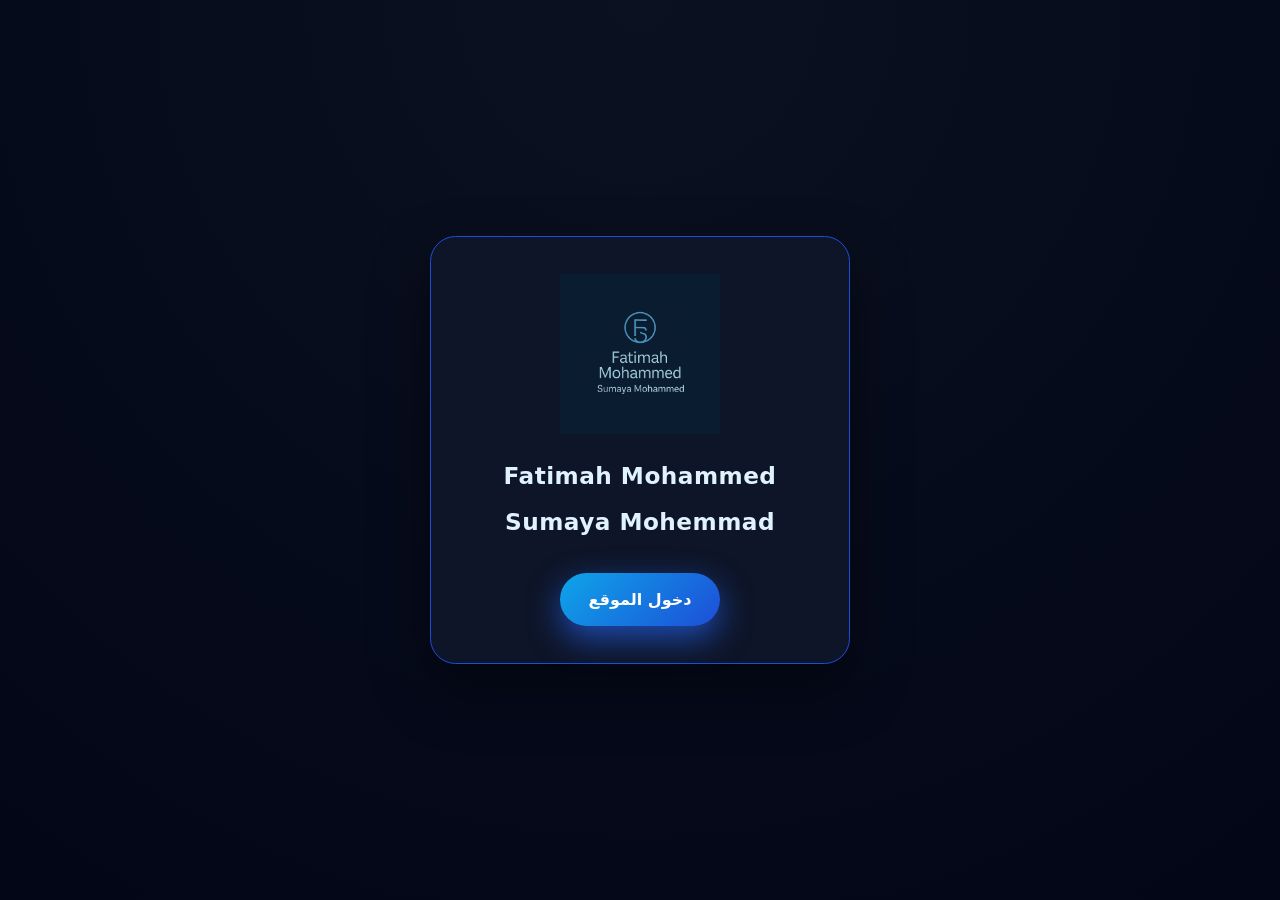
==== index.html @ 21ae7573 "Add files via upload" ====
<!DOCTYPE html>
<html lang="ar" dir="rtl">
<head>
    <meta charset="UTF-8">
    <title>Logo</title>
    <link rel="stylesheet" href="style.css">
</head>
<body>
<div class="logo-page">
    <div class="logo-card">
        <img src="logo.png" class="logo-image" alt="FS Logo">
        <div class="logo-names">
            <span class="logo-name">Fatimah Mohammed</span>
            <span class="logo-name">Sumaya Mohemmad</span>
        </div>
        <a href="home.html" class="enter-btn">دخول الموقع</a>
    </div>
</div>
</body>
</html>
---- style.css ----
* {
    box-sizing: border-box;
    margin: 0;
    padding: 0;
    font-family: system-ui, -apple-system, BlinkMacSystemFont, "Segoe UI", sans-serif;
}

body {
    background: #020617; /* كحلي داكن */
    color: #e5e7eb;
    min-height: 100vh;
    line-height: 1.7;
}

header {
    padding: 1.5rem 8vw 1rem;
    background: linear-gradient(135deg, #001b3d, #020617); /* كحلي متدرج */
    border-bottom: 1px solid #0f172a;
    position: sticky;
    top: 0;
    z-index: 10;
}

.header-main {
    display: flex;
    justify-content: space-between;
    align-items: center;
    gap: 1rem;
    margin-bottom: 0.7rem;
}

header h1 {
    font-size: 1.8rem;
    margin-bottom: 0.3rem;
}

header p {
    color: #93c5fd; /* سماوي فاتح */
    margin-bottom: 0.1rem;
}

.lang-toggle {
    border-radius: 999px;
    border: 1px solid rgba(125, 211, 252, 0.9);
    background: radial-gradient(circle at top left, #38bdf8, #0f172a);
    padding: 0.4rem 0.9rem;
    color: #0b1120;
    font-weight: 600;
    cursor: pointer;
    font-size: 0.85rem;
    box-shadow: 0 6px 18px rgba(56, 189, 248, 0.45);
}

.lang-toggle:hover {
    transform: translateY(-1px);
    box-shadow: 0 10px 28px rgba(56, 189, 248, 0.6);
}

nav {
    display: flex;
    gap: 1rem;
    flex-wrap: wrap;
}

nav a {
    text-decoration: none;
    color: #bfdbfe; /* سماوي باهت */
    padding: 0.3rem 0.9rem;
    border-radius: 999px;
    font-size: 0.9rem;
    border: 1px solid transparent;
}

nav a.active,
nav a:hover {
    color: #0b1120;
    border-color: #38bdf8;
    background: radial-gradient(circle at top, #7dd3fc, #38bdf8);
}

main {
    padding: 2rem 8vw 3rem;
}

.hero {
    background: radial-gradient(circle at top, #0b1120, #020617);
    border-radius: 1.4rem;
    padding: 2rem;
    margin-bottom: 2rem;
    border: 1px solid #0f172a;
    box-shadow: 0 18px 45px rgba(15, 23, 42, 0.9);
}

.hero h2 {
    font-size: 1.6rem;
    margin-bottom: 0.8rem;
    color: #e0f2fe;
}

.hero p {
    color: #bfdbfe;
    margin-bottom: 1.2rem;
    max-width: 38rem;
}

.hero button {
    border: none;
    padding: 0.8rem 1.6rem;
    border-radius: 999px;
    background: linear-gradient(135deg, #0ea5e9, #1d4ed8);
    color: #e5f2ff;
    font-weight: 600;
    cursor: pointer;
    box-shadow: 0 10px 30px rgba(37, 99, 235, 0.6);
}

.hero button:hover {
    transform: translateY(-1px);
    box-shadow: 0 14px 40px rgba(37, 99, 235, 0.8);
}

.cards {
    display: grid;
    grid-template-columns: repeat(auto-fit, minmax(220px, 1fr));
    gap: 1rem;
    margin-bottom: 2.2rem;
}

.card {
    background: radial-gradient(circle at top, #020617, #020617);
    border-radius: 1rem;
    padding: 1.3rem;
    border: 1px solid #0f172a;
}

.card h3 {
    margin-bottom: 0.5rem;
    color: #e0f2fe;
}

.card p {
    color: #bfdbfe;
    font-size: 0.95rem;
}

.info {
    background: #020617;
    padding: 1.5rem;
    border-radius: 1.3rem;
    border: 1px solid #0f172a;
}

.info h2 {
    margin-bottom: 0.8rem;
    color: #e0f2fe;
}

.info ol {
    padding-right: 1.3rem;
    color: #bfdbfe;
}

.info li + li {
    margin-top: 0.4rem;
}

.goal-form,
.goal-list,
.timeline-intro,
.timeline,
.tips,
.faq {
    background: #020617;
    border-radius: 1.3rem;
    border: 1px solid #0f172a;
    padding: 1.5rem;
    margin-bottom: 1.5rem;
}

.goal-form h2,
.goal-list h2,
.timeline-intro h2,
.timeline h2,
.tips h2,
.faq h2 {
    margin-bottom: 0.9rem;
    color: #e0f2fe;
}

label {
    display: block;
    margin-top: 0.7rem;
    margin-bottom: 0.3rem;
    font-size: 0.9rem;
    color: #bfdbfe;
}

input,
select {
    width: 100%;
    padding: 0.55rem 0.7rem;
    border-radius: 0.7rem;
    border: 1px solid #0f172a;
    background: #020617;
    color: #e5e7eb;
    margin-bottom: 0.2rem;
}

input:focus,
select:focus {
    outline: none;
    border-color: #38bdf8;
    box-shadow: 0 0 0 1px rgba(56, 189, 248, 0.4);
}

.goal-form button {
    margin-top: 0.8rem;
    padding: 0.6rem 1.4rem;
    border-radius: 999px;
    border: none;
    background: linear-gradient(135deg, #0ea5e9, #1d4ed8);
    color: #e5f2ff;
    font-weight: 600;
    cursor: pointer;
    box-shadow: 0 10px 25px rgba(37, 99, 235, 0.6);
}

.note {
    font-size: 0.8rem;
    color: #93c5fd;
    margin-top: 0.5rem;
}

.filters {
    display: flex;
    align-items: center;
    gap: 0.5rem;
    margin-bottom: 0.8rem;
    font-size: 0.9rem;
    color: #bfdbfe;
}

#goalsContainer {
    list-style: none;
}

.goal-item {
    display: flex;
    justify-content: space-between;
    align-items: center;
    background: #020617;
    border-radius: 0.9rem;
    padding: 0.7rem 0.9rem;
    border: 1px solid #0f172a;
    margin-bottom: 0.5rem;
}

.goal-main {
    display: flex;
    flex-direction: column;
    gap: 0.15rem;
}

.goal-title {
    font-size: 0.97rem;
    color: #e5e7eb;
}

.goal-meta {
    font-size: 0.8rem;
    color: #93c5fd;
}

.goal-actions {
    display: flex;
    flex-direction: column;
    gap: 0.35rem;
    align-items: flex-end;
}

.goal-actions button {
    border-radius: 999px;
    border: none;
    padding: 0.3rem 0.7rem;
    font-size: 0.8rem;
    cursor: pointer;
}

.goal-actions .done {
    background: #22c55e;
    color: #022c22;
}

.goal-actions .delete {
    background: #fb7185;
    color: #450a0a;
}

.timeline-item {
    position: relative;
    padding-right: 1.5rem;
    margin-bottom: 1rem;
}

.timeline-item::before {
    content: "";
    position: absolute;
    right: 0.35rem;
    top: 0.2rem;
    width: 0.65rem;
    height: 0.65rem;
    border-radius: 999px;
    background: #38bdf8;
    box-shadow: 0 0 0 4px rgba(56, 189, 248, 0.25);
}

.timeline-item::after {
    content: "";
    position: absolute;
    right: 0.6rem;
    top: 0.9rem;
    width: 2px;
    height: calc(100% - 0.9rem);
    background: #0f172a;
}

.timeline-item:last-child::after {
    display: none;
}

.timeline-item h3 {
    font-size: 1rem;
    margin-bottom: 0.2rem;
    color: #e5e7eb;
}

.timeline-meta {
    font-size: 0.8rem;
    color: #93c5fd;
}

.timeline-duration {
    font-size: 0.75rem;
    color: #22c55e;
}

.tips article + article {
    margin-top: 1rem;
}

.tips h2 {
    font-size: 1.05rem;
    margin-bottom: 0.3rem;
    color: #e0f2fe;
}

.tips p {
    font-size: 0.92rem;
    color: #bfdbfe;
}

details {
    background: #020617;
    border-radius: 0.9rem;
    border: 1px solid #0f172a;
    padding: 0.7rem 0.9rem;
}

details + details {
    margin-top: 0.6rem;
}

summary {
    cursor: pointer;
    font-size: 0.95rem;
    color: #e5e7eb;
}

summary::marker {
    color: #38bdf8;
}

details p {
    margin-top: 0.5rem;
    font-size: 0.9rem;
    color: #bfdbfe;
}

footer {
    border-top: 1px solid #0f172a;
    padding: 1rem 8vw 1.5rem;
    font-size: 0.85rem;
    color: #93c5fd;
    text-align: center;
    background: #020617;
}

@media (max-width: 640px) {
    header, main {
        padding-inline: 5vw;
    }
    .hero {
        padding: 1.4rem;
    }
}


.logo-page{
    min-height:100vh;
    display:flex;
    flex-direction:column;
    justify-content:center;
    align-items:center;
    text-align:center;
    background:#020617;
}
.logo-title{
    font-size:2.4rem;
    color:#7dd3fc;
    margin-bottom:0.5rem;
}
.logo-sub{
    font-size:1.6rem;
    color:#bfdbfe;
    margin-bottom:2rem;
}
.enter-btn{
    padding:0.7rem 1.6rem;
    border-radius:999px;
    background:linear-gradient(135deg,#0ea5e9,#1d4ed8);
    color:white;
    text-decoration:none;
    font-size:1.1rem;
}


.logo-page {
    min-height: 100vh;
    display: flex;
    justify-content: center;
    align-items: center;
    background: radial-gradient(circle at top, #0b1120, #020617);
    padding: 2rem 1rem;
}

.logo-card {
    background: rgba(15, 23, 42, 0.95);
    border-radius: 1.6rem;
    padding: 2.2rem 2.6rem;
    border: 1px solid #1d4ed8;
    box-shadow: 0 22px 60px rgba(15, 23, 42, 0.9);
    text-align: center;
    max-width: 420px;
    width: 100%;
}

.logo-image {
    width: 160px;
    height: 160px;
    object-fit: contain;
    display: block;
    margin: 0 auto 1.3rem;
}

.logo-names {
    display: flex;
    flex-direction: column;
    gap: 0.25rem;
    margin-bottom: 1.8rem;
}

.logo-name {
    font-size: 1.2rem;
    letter-spacing: 0.04em;
    text-transform: capitalize;
    color: #e0f2fe;
}

.enter-btn {
    padding: 0.7rem 1.7rem;
    border-radius: 999px;
    background: linear-gradient(135deg, #0ea5e9, #1d4ed8);
    color: white;
    text-decoration: none;
    font-size: 1rem;
    font-weight: 600;
    display: inline-block;
    box-shadow: 0 12px 32px rgba(37, 99, 235, 0.8);
}

.enter-btn:hover {
    transform: translateY(-1px);
    box-shadow: 0 16px 40px rgba(37, 99, 235, 1);
}


.logo-page {
    min-height: 100vh;
    display: flex;
    justify-content: center;
    align-items: center;
    background: radial-gradient(circle at top, #0b1120, #020617);
}

.logo-card {
    background: rgba(15, 23, 42, 0.9);
    padding: 2.3rem 2.7rem;
    border-radius: 1.6rem;
    border: 1px solid #1d4ed8;
    box-shadow: 0 25px 60px rgba(0, 0, 0, 0.4);
    text-align: center;
    width: 90%;
    max-width: 420px;
}

.logo-image {
    width: 170px;
    margin-bottom: 1.4rem;
}

.logo-names {
    display: flex;
    flex-direction: column;
    gap: 0.4rem;
    margin-bottom: 2rem;
}

.logo-name {
    font-size: 1.45rem;
    font-weight: 700;
    color: #e0f2fe;
    letter-spacing: 0.02em;
}

.enter-btn {
    padding: 0.8rem 1.8rem;
    border-radius: 999px;
    background: linear-gradient(135deg, #0ea5e9, #1d4ed8);
    color: white;
    text-decoration: none;
    font-size: 1rem;
    font-weight: 600;
    display: inline-block;
    box-shadow: 0 12px 32px rgba(37, 99, 235, 0.7);
}
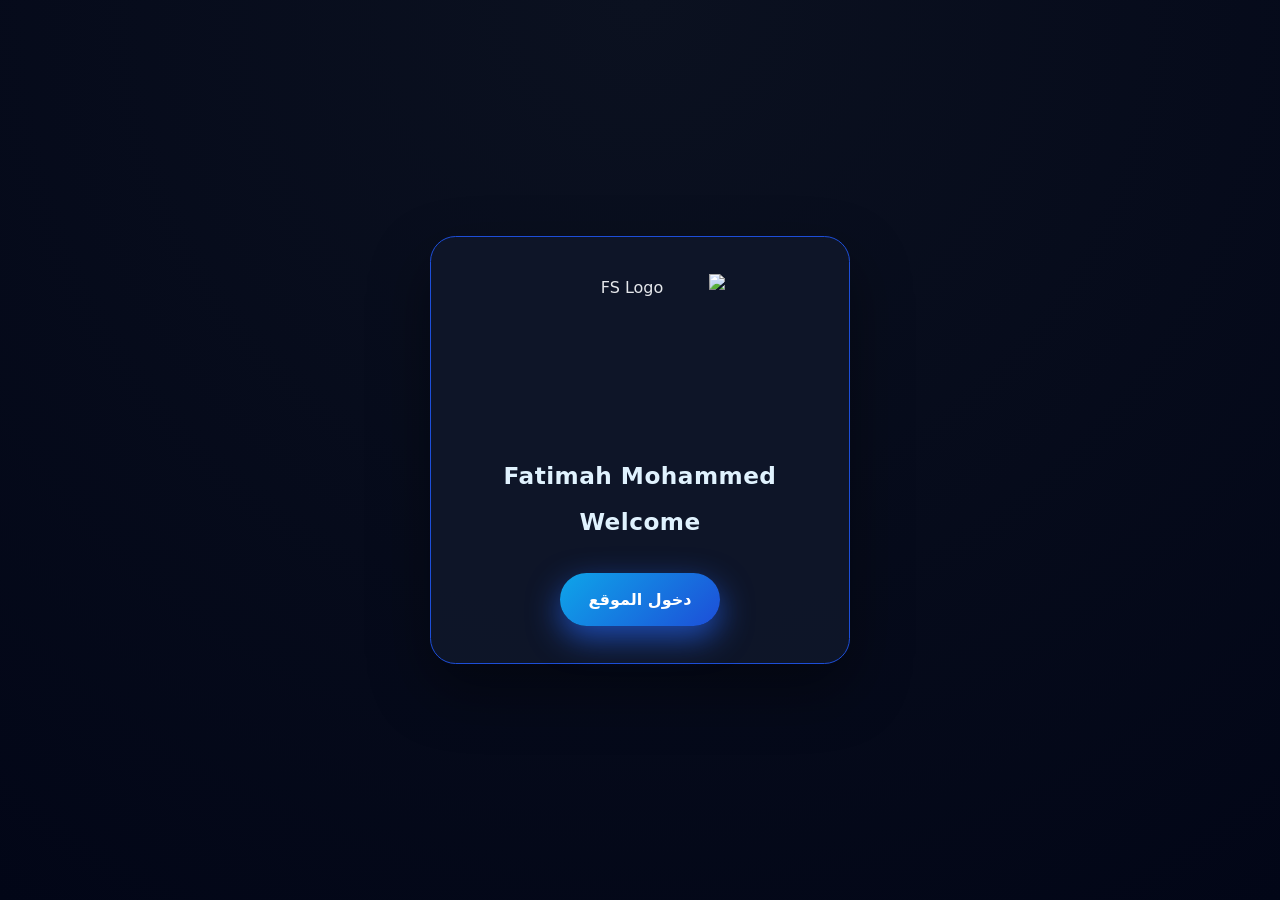
==== commit f43c6dc6: "Update index.html" ====
--- a/index.html
+++ b/index.html
@@ -11,7 +11,7 @@
         <img src="logo.png" class="logo-image" alt="FS Logo">
         <div class="logo-names">
             <span class="logo-name">Fatimah Mohammed</span>
-            <span class="logo-name">Sumaya Mohemmad</span>
+            <span class="logo-name">Welcome</span>
         </div>
         <a href="home.html" class="enter-btn">دخول الموقع</a>
     </div>
